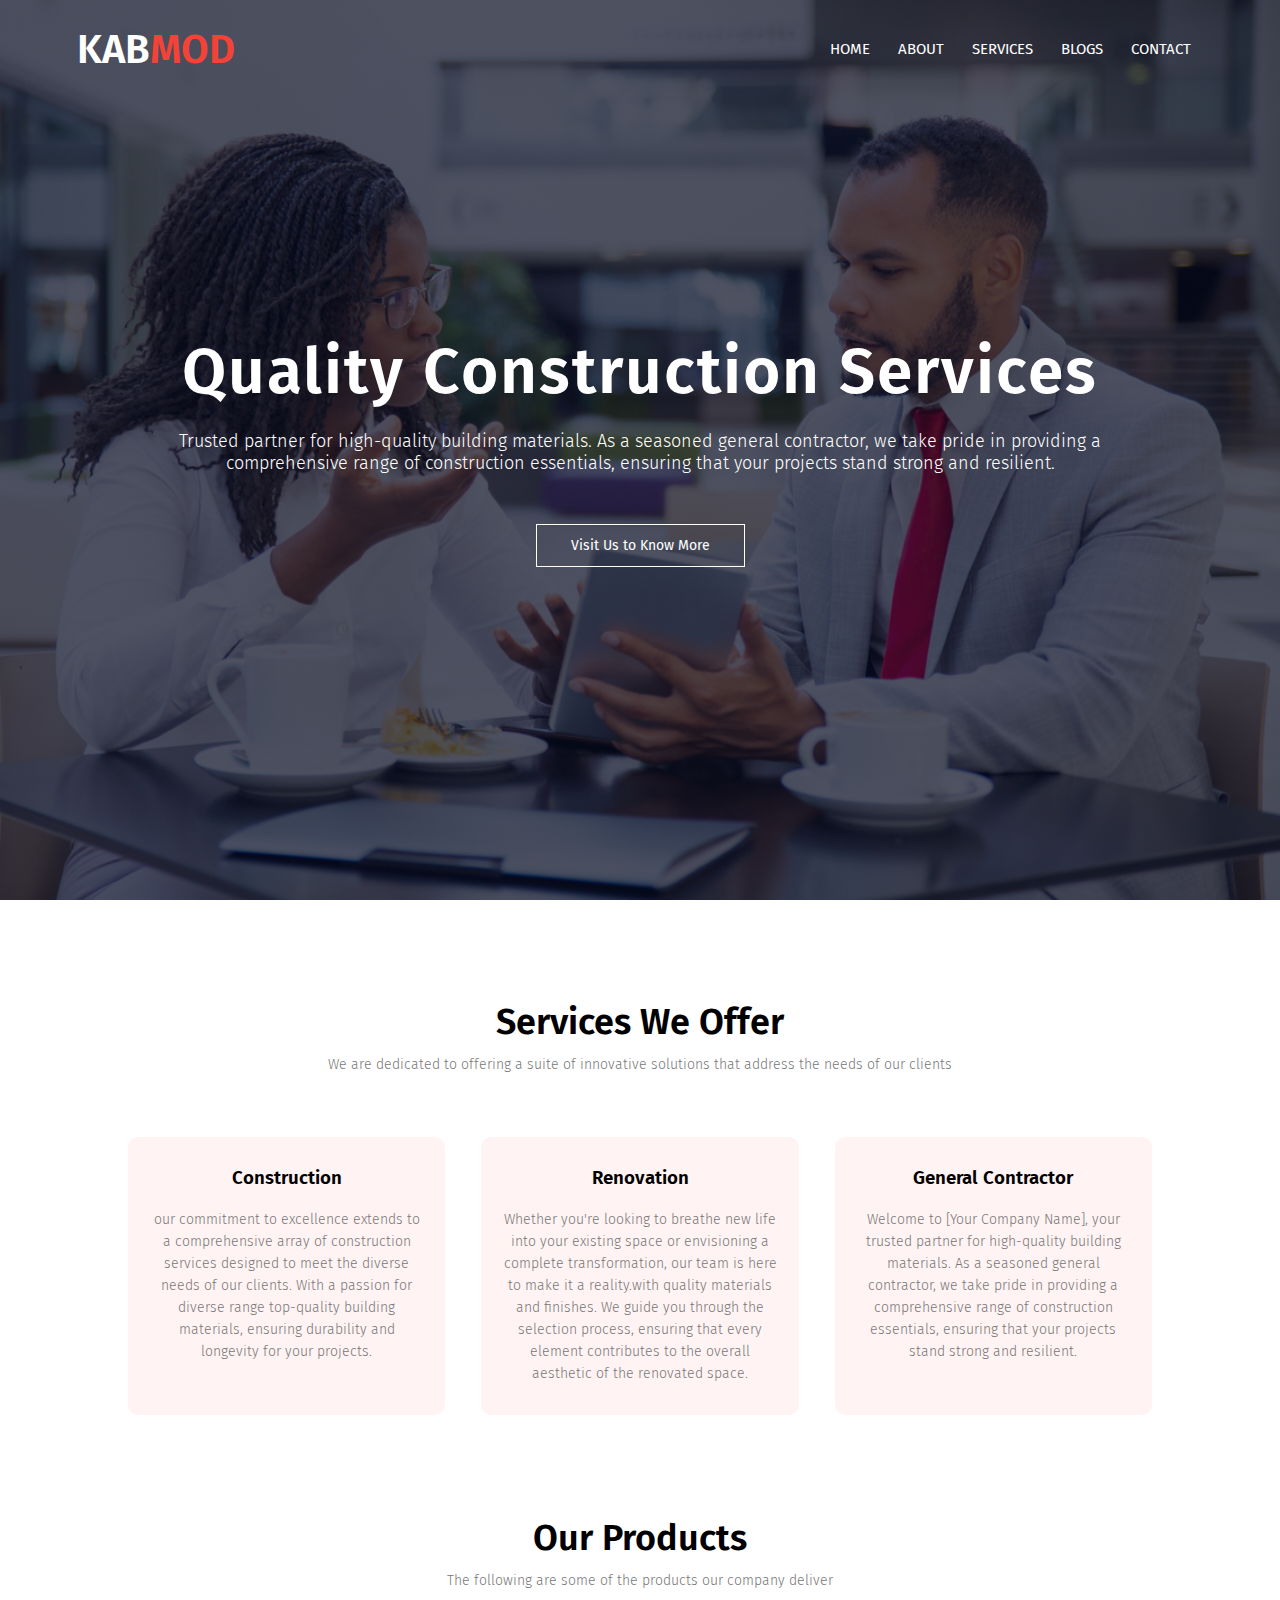
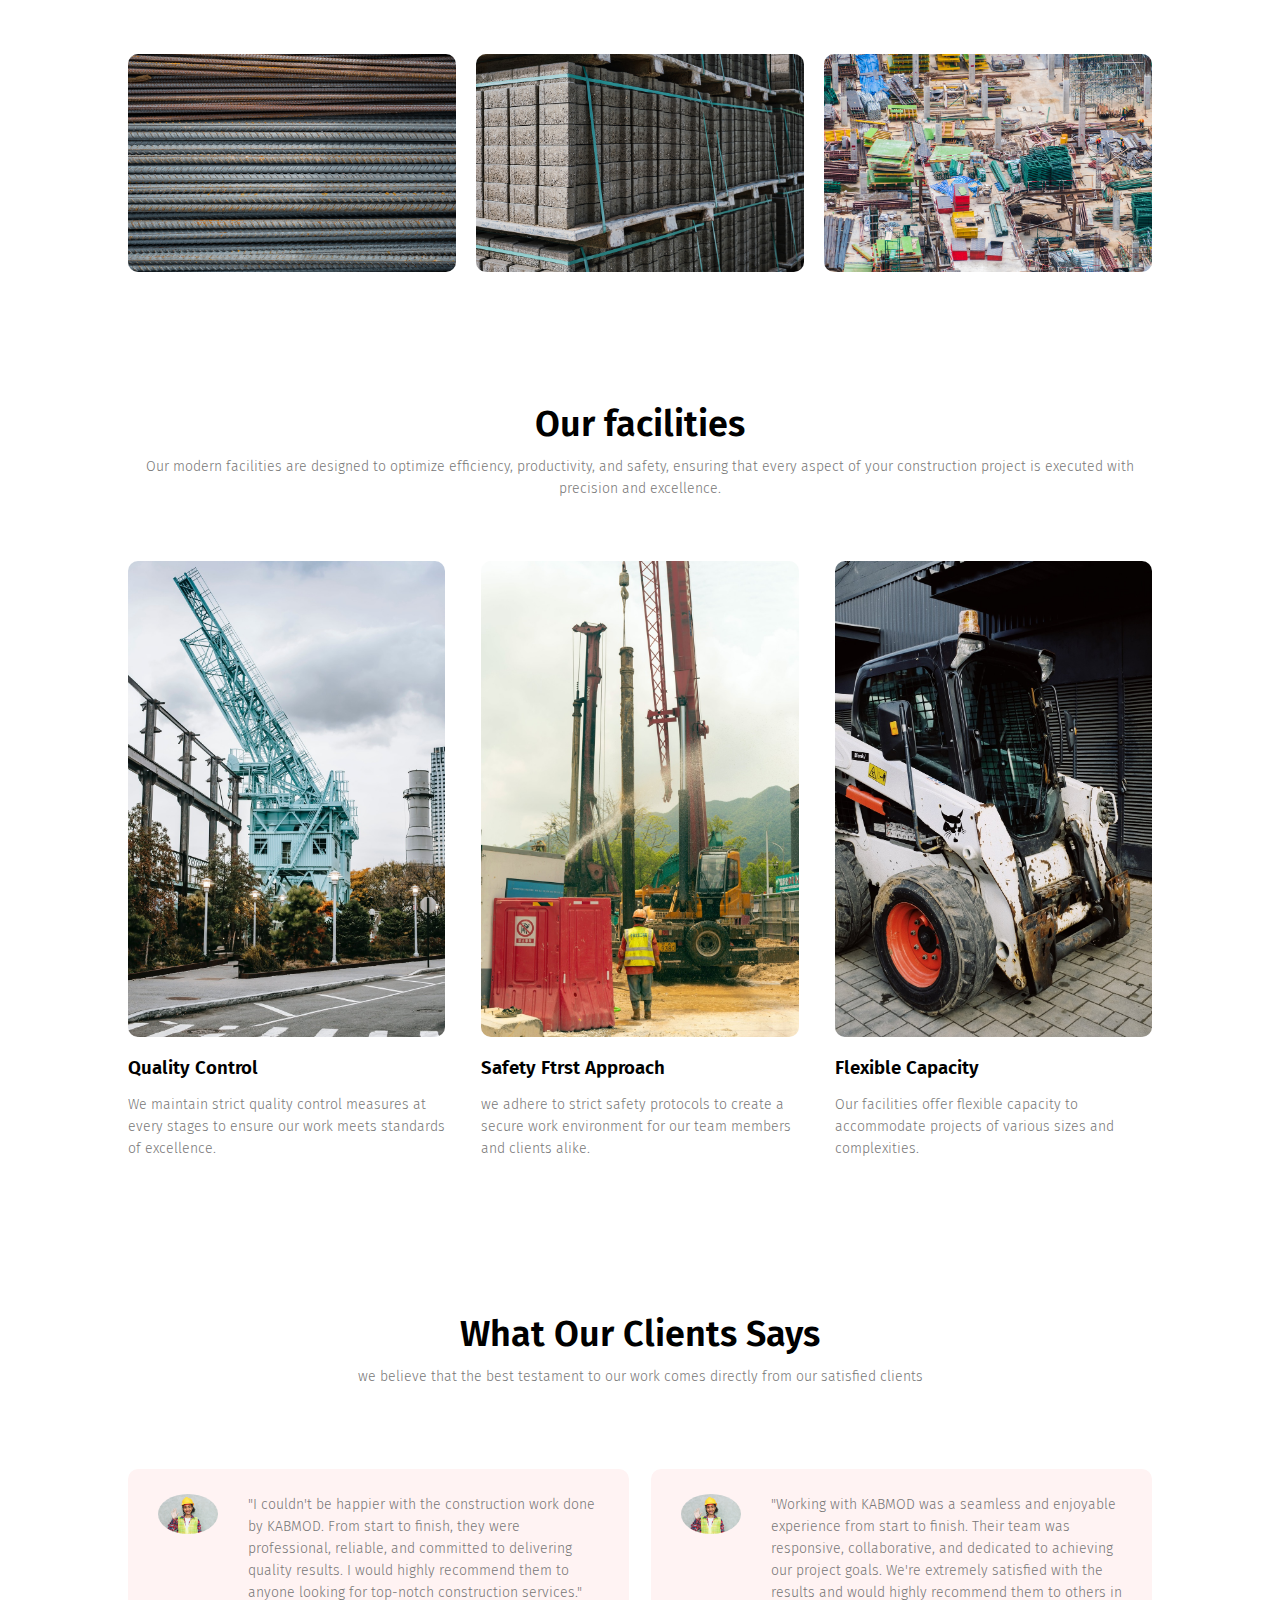
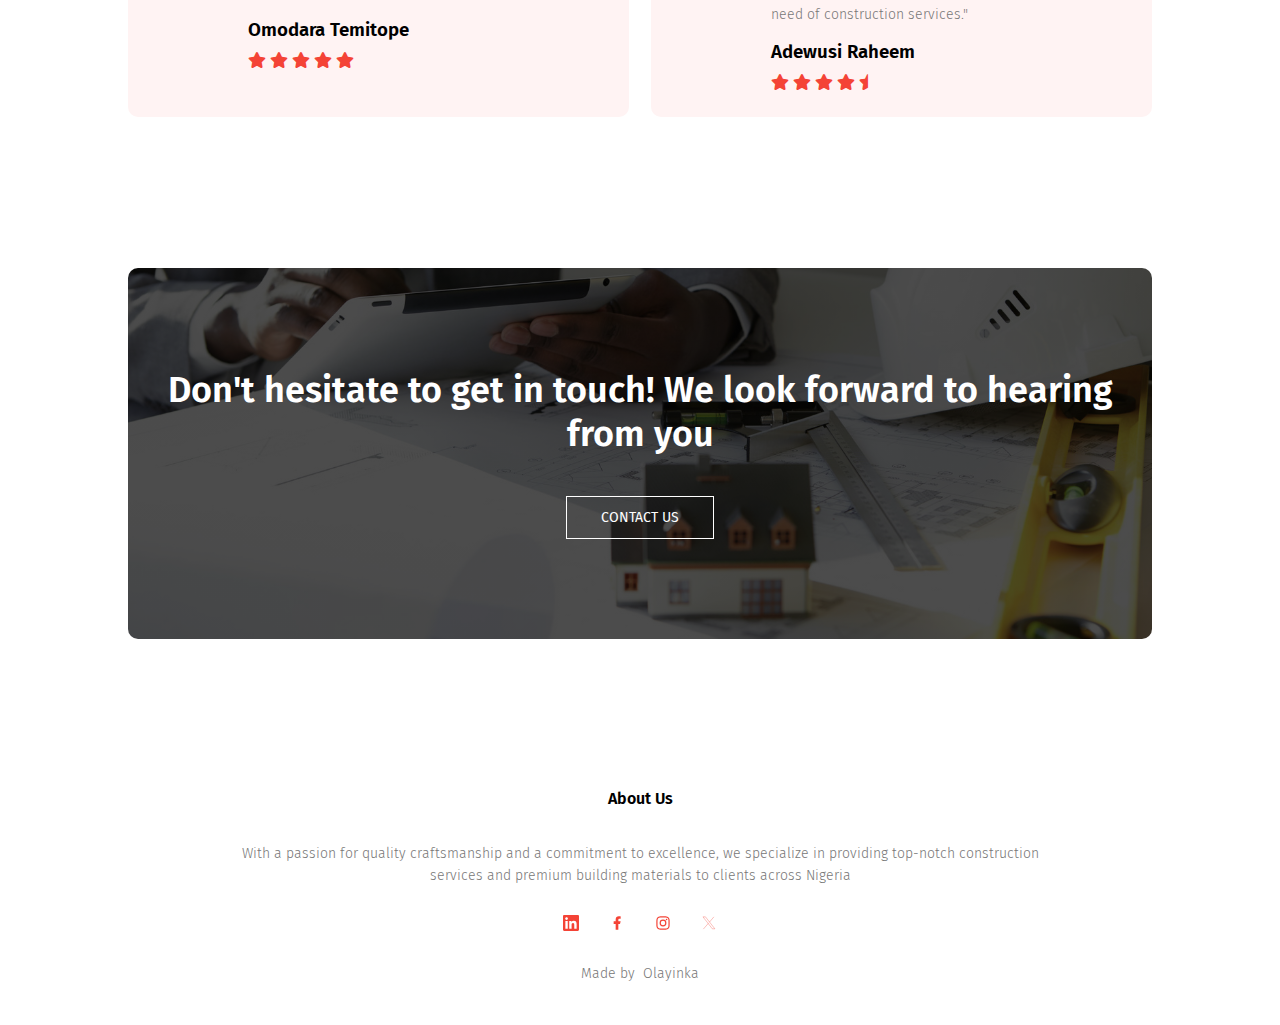
==== index.html @ 43489c5b "first commit" ====
<!DOCTYPE html>
<html lang="en">
<head>
    <meta charset="UTF-8">
    <meta name="viewport" content="width=device-width, initial-scale=1.0">
    <title>College</title>
    <link rel="stylesheet" href="./styles/styles.css">
    <link rel="preconnect" href="https://fonts.gstatic.com" crossorigin>
<link href="https://fonts.googleapis.com/css2?family=Fira+Sans:ital,wght@0,400;0,600;0,700;1,700&display=swap" rel="stylesheet">
<link rel="stylesheet" href="https://stackpath.bootstrapcdn.com/font-awesome/4.7.0/css/font-awesome.min.css">

<link rel="stylesheet" href="https://cdnjs.cloudflare.com/ajax/libs/font-awesome/5.15.4/css/all.min.css">
</head>
<body>
    <section class="header">
       <nav>
        <a href="index.html"><h1>KAB<span>MOD</span></h1></a>
        <div class="nav-links" id="navLinks">
            <i class="fas fa-times hamburger" onclick="hideMenu()"></i>
            <ul>
                <li><a href="">HOME</a></li>
                <li><a href="./about.html">ABOUT</a></li>
                <li><a href="./services.html">SERVICES</a></li>
                <li><a href="./blog.html">BLOGS</a></li>
                <li><a href="./contact.html">CONTACT</a></li>
            </ul>
        </div>
        <i class="fas fa-bars hamburger" onclick="showMenu()"></i>
       </nav> 

       <div class="text-box">
        <h1>Quality Construction Services</h1>
        <p>
            Trusted partner for high-quality building materials. As a seasoned general contractor, we take pride in providing a <br> comprehensive range of construction essentials, ensuring that your projects stand strong and resilient.
        </p>
        <a href="./about.html" class="hero-btn">Visit Us to Know More</a>
       </div>
    </section>

    <!-- course -->
    <section class="course">
        <h1>Services We Offer</h1>
        <p>We are dedicated to offering a suite of innovative solutions that address the needs of our clients</p>

        <div class="row">
            <div class="course-col">
                <h3>Construction</h3>
                <p>
                    our commitment to excellence extends to a comprehensive array of construction services designed to meet the diverse needs of our clients. With a passion for diverse range top-quality building materials, ensuring durability and longevity for your projects.

                </p>
            </div>
            <div class="course-col">
                <h3>Renovation</h3>
                <p>
                    Whether you're looking to breathe new life into your existing space or envisioning a complete transformation, our team is here to make it a reality.with quality materials and finishes. We guide you through the selection process, ensuring that every element contributes to the overall aesthetic of the renovated space.
                </p>
            </div>
            <div class="course-col">
                <h3>General Contractor</h3>
                <p>
                    Welcome to [Your Company Name], your trusted partner for high-quality building materials. As a seasoned general contractor, we take pride in providing a comprehensive range of construction essentials, ensuring that your projects stand strong and resilient.
                </p>
            </div>
        </div>
    </section>

    <section class="campus">
        <h1>Our Products</h1>
        <p>The following are some of the products our company deliver</p>

        <div class="row">
            <div class="campus-col">
                <img src="./styles/imges/construction-steel-reinforcement-closeup-selective-focus-warehouse-building-materials-repair-construction-buildings-houses (1).jpg" alt="">
                <div class="layer">
                    <h3>Our company offers top-quality iron rods that guarantee strength, durability, and peace of mind for your projects.</h3>
                </div>
            </div>
            <div class="campus-col">
                <img src="./styles/imges/pallets-with-stacked-gray-paving-slabs-selective-focus-stack-paving-slabs-warehouse-road-repair-finished-tile-sale-space-text (1).jpg" alt="">
                <div class="layer">
                    <h3> we offer a wide range of premium cement products to meet your construction needs.

                    </h3>
                </div>
            </div>
            <div class="campus-col">
                <img src="./styles/imges/construction-site (1).jpg" alt="">
                <div class="layer">
                    <h3>With team of skilled workers, we offer a comprehensive range of construction services to meet your needs.</h3>
                </div>
            </div>
        </div>
    </section>

    <!-- Facilities -->
    <section class="facilities">
        <h1>Our facilities</h1>
        <p>Our modern facilities are designed to optimize efficiency, productivity, and safety, ensuring that every aspect of your construction project is executed with precision and excellence. </p>

        <div class="row">
            <div class="facilities-col">
                <img src="./styles/imges/pexels-charles-parker-5845707 (1).jpg" alt="">
                <h3>Quality Control</h3>
                <p>We maintain strict quality control measures at every stages to ensure our work meets standards of excellence. </p>
            </div>
            <div class="facilities-col">
                <img src="./styles/imges/pexels-mo-zhou-4311990 (1).jpg" alt="">
                <h3>Safety Ftrst Approach</h3>
                <p>we adhere to strict safety protocols to create a secure work environment for our team members and clients alike.
                </p>
            </div>
            <div class="facilities-col">
                <img src="./styles/imges/pexels-ready-made-3964748 (1).jpg" alt="">
                <h3>Flexible Capacity</h3>
                <p>Our facilities offer flexible capacity to accommodate projects of various sizes and complexities.</p>
            </div>
        </div>
    </section>

    <!-- testimonials -->
    <section class="testimonials">
        <h1>What Our Clients Says</h1>
        <p>we believe that the best testament to our work comes directly from our satisfied clients<p>

            <div class="row">
                <div class="testimonials-col">
                    <img src="./styles/imges/girl.jpg" alt="">
                    <div>
                        <p>
                            "I couldn't be happier with the construction work done by KABMOD. From start to finish, they were professional, reliable, and committed to delivering quality results. I would highly recommend them to anyone looking for top-notch construction services."
                        </p>
                        <h3>Omodara Temitope</h3>
                        <i class="fas fa-star"></i>
                        <i class="fas fa-star"></i>
                        <i class="fas fa-star"></i>
                        <i class="fas fa-star"></i>
                        <i class="fas fa-star"></i>
                    </div>
                </div>
                <div class="testimonials-col">
                    <img src="./styles/imges/girl.jpg" alt="">
                    <div>
                        <p>
                            "Working with KABMOD was a seamless and enjoyable experience from start to finish. Their team was responsive, collaborative, and dedicated to achieving our project goals. We're extremely satisfied with the results and would highly recommend them to others in need of construction services."
                        </p>
                        <h3>Adewusi Raheem</h3>
                        <i class="fas fa-star"></i>
                        <i class="fas fa-star"></i>
                        <i class="fas fa-star"></i>
                        <i class="fas fa-star"></i>
                        <i class="fas fa-star-half star-half"></i>
                    </div>
                 
                </div>
            </div>
    </section>

    <!-- call to action -->

    <section class="call">
        <h1>Don't hesitate to get in touch! We look forward to hearing from you</h1>
        <a href="./contact.html" class="hero-btn">CONTACT US</a>
    </section>

    <!-- footer -->
    <section class="footer">
        <h4>About Us</h4>
        <p>With a passion for quality craftsmanship and a commitment to excellence, we specialize in providing top-notch construction <br>services and premium building materials to clients across Nigeria</p>
        <div class="icons">
            <img src="./styles/imges/logos--linkedin-icon.svg" alt="">
            <img src="./styles/imges/ri--facebook-fill.svg" alt="">
            <img src="./styles/imges/uil--instagram.svg" alt="">
            <img src="./styles/imges/arcticons--x-twitter (2).svg" alt="">
        </div>
        <p>Made by <i class="fa fa-hea"></i> Olayinka</p>
    </section>
    <script>
        var navLinks = document.getElementById("navLinks");

        function showMenu() {
            navLinks.style.right = "0";
        }
        function hideMenu() {
            navLinks.style.right = "-200px";
        }
    </script>
</body>
</html>
---- styles/styles.css ----
* {
    margin: 0;
    padding: 0;
    font-family: 'Fira Sans', sans-serif;
}
.header {
    min-height: 100vh;
    width: 100%;
    background-image: linear-gradient(rgba(4,9,30,0.7), rgba(4,9,30,0.7)), 
   url('./imges/businesswomam.jpg') ;
   background-position: center;
   background-size: cover;
   position: relative;
}
nav{
    display: flex;
    padding: 2% 6%;
    justify-content: space-between;
    align-items: center;
}
nav a {
    text-decoration: none;
}
nav a h1 {
    width: 150px;
    color: #fff;
    font-size: 40px;
}
nav a h1 span {
    color: #f44336;
}
nav a h2 span {
    color: #f44336;
}
.nav-links {
    flex: 1;
    text-align: right;
}
.nav-links ul li {
    list-style: none;
    display: inline-block;
    padding: 8px 12px;
    position: relative;
}
.nav-links ul li a {
    color: #fff;
    text-decoration: none;
    font-size: 15px;
}
.nav-links ul li::after {
    content: '';
    width: 0%;
    height: 2px;
    background: #f44336;
    display: block;
    margin: auto;
    transition: 0.5s;
}
.nav-links ul li:hover::after {
    width: 100%;
}
.text-box {
    width: 90%;
    color: #fff;
    position: absolute;
    top: 50%;
    left: 50%;
    transform: translate(-50%, -50%);
    text-align: center;
}
.text-box h1 {
    font-size: 64px;
    letter-spacing: 2px;
}
.text-box p {
    margin: 10px 0 40px;
    font-size: 18px;
    color: #fff;
}
.hero-btn {
    display: inline-block;
    text-decoration: none;
    color: #fff;
    border: 1px solid #fff;
    padding: 12px 34px;
    font-size: 14px;
    background: transparent;
    position: relative;
    cursor: pointer;
}
.hero-btn:hover {
    border: 1px solid #f44336;
    background: #f44336;
    transition: 1s;
}
nav .fas{
    display: none;
} 
@media(max-width: 700px){
    .text-box h1 {
        font-size: 23px;
    }
    .nav-links ul li {
        display: block;
    }
    .nav-links {
        position: fixed;
        background: #f44336;
        height: 100vh;
        width: 200px;
        top: 0;
        right: -200px;
        text-align: left;
        z-index: 2;
        transition: 1s;
    }
    nav .fas {
        display: block;
        color: #fcfafa;
        margin: 10px;
        font-size: 22px;
        cursor: pointer;
    }
    .nav-links ul {
        padding: 30px;
    }
}
/* course */
.course {
    width: 80%;
    margin: auto;
    text-align: center;
    padding-top: 100px;
}
h1 {
    font-size: 36px;
    font-weight: 600;
}
p {
    color: #777;
    font-size: 14px;
    font-weight: 300;
    line-height: 22px;
    padding: 10px;
}
.row {
    margin-top: 5%;
    display: flex;
    justify-content: space-between;
}
.course-col {
    flex-basis: 31%;
    background: #fff3f3;
    border-radius: 10px;
    margin-bottom: 5%;
    padding: 20px 12px;
    box-sizing: border-box;
    transition: 0.5s;
}
h3{
   text-align: center;
   font-weight: 600;
   margin: 10px 0;
}
.course-col:hover {
    box-shadow: 0 0 20px 0px rgba(63, 17, 17, 0.2);
}
@media(max-width: 700px){
    .row {
        flex-direction: column;
    }
}
/* campus */

.campus {
    width: 80%;
    margin: auto;
    text-align: center;
    padding-top: 50px;
}
.campus-col {
    flex-basis: 32%;
    border-radius: 10px;
    margin-bottom: 30px;
    position: relative;
    overflow: hidden;
}
.campus-col img {
    width: 100%;
    display: block;
}
.layer {
    background: transparent;
    height: 100%;
    width: 100%;
    position: absolute;
    top: 0;
    left: 0;
    transition: 0.5s;
}
.layer:hover {
   background: rgba(155, 96, 96, 0.7);
}
.layer h3 {
    width: 100%;
    font-weight: 500;
    color: #fff;
    font-size: 20px;
    bottom: 0;
    left: 50%;
    transform: translateX(-50%);
    position: absolute;
    opacity: 0;
    transition: 0.5s;
}
.layer:hover h3 {
    bottom: 49%;
    opacity: 1;
}
/* facilities */

.facilities {
    width: 80%;
    margin: auto;
    text-align: center;
    padding-top: 100px;
}
.facilities-col {
    flex-basis: 31%;
    border-radius: 10px;
    margin-bottom: 5%;
    text-align: left;
}
.facilities-col img {
    width: 100%;
    border-radius: 10px;
}
.facilities-col p {
    padding: 0;
}
.facilities-col h3 {
    margin-top: 16px;
    margin-bottom: 15px;
    text-align: left;
}

/* testimonials */

.testimonials {
  width: 80%;  
  margin: auto;
  padding-top: 100px;
  text-align: center;
}
.testimonials-col {
    flex-basis: 44%;
    border-radius: 10px;
    margin-bottom: 5%;
    text-align: left;
    background: #fff3f3;
    padding: 25px;
    cursor: pointer;
    display: flex;
}
.testimonials-col img {
    height: 40px;
    margin-left: 5px;
    margin-right: 30px;
    border-radius: 50%;
}
.testimonials-col p {
    padding: 0;
}
.testimonials-col h3 {
    margin-top: 15px;
    text-align: left;
}
.testimonials-col .fas {
    color: #f44336;
}
@media(max-width: 700px){
    .testimonials-col img {
        margin-left: 0px;
        margin-right: 15px;
    }
}
.call {
    margin: 100px auto;
    width: 80%;
    background-image:linear-gradient(rgba(0,0,0,0.7), rgba(0,0,0,0.7)),url('./imges/a.jpg');
    background-position: center;
    background-size: cover;
    border-radius: 10px;
    text-align: center;
    padding: 100px 0;
}
.call h1{
    color: #fff;
    margin-bottom: 40px;
    padding: 0;
}
@media(max-width: 700px){
    .call {
        font-size: 24px;
    }
}

/* footer */
.footer {
    width: 100%;
    text-align: center;
    padding: 30px 0;
}
.footer h4 {
    margin-bottom: 25px;
    margin-top: 20px;
    font-weight: 600;
}
.icons img {
    margin: 0 13px;
    cursor: pointer;
    padding: 18px 0;
}


/* about us page */

.sub-header {
    height: 50vh;
    width: 100%;
    background-image: linear-gradient(rgba(4,9,30,0.7), rgba(4,9,30,0.7)), 
    url('./imges/three.jpg') ;
    background-position: center;
    background-size: cover;
    text-align: center;
    color: #fff;
}
.sub-header h2 {
    color: #fff;
}
.sub-header h1 {
    margin-top: 100px;
}
.about-us {
    width: 80%;
    margin: auto;
    padding-top: 80px;
    padding-bottom: 50px;
}
.about-col {
    flex-basis: 48%;
    padding: 30px 2px;
}
.about-col img {
    width: 100%;
}
.about-col h1 {
    padding-top: 0;
}
.about-col p {
    padding: 15px 0 25px;
}
.red-btn {
    border: 1px solid #f44336;
    background: transparent;
    color: #f44336;
}
.red-btn:hover {
    color: #fff;
}

/* blog content */
.blog-content {
  width: 80%;
  margin: auto;
  padding: 60px 0;
}
.blog-left {
 flex-basis: 65%;
}
.blog-left img {
    width: 100%;
}
.blog-left h2 {
    color: #222;
    font-weight: 600;
    margin: 30px 0;
}
.blog-left p {
    color: #999;
    padding: 0;
}
.blog-right {
    flex-basis: 32%;
}
.blog-right h3 {
    background: #f44336;
    color: #fff;
    padding: 7px 0;
    font-size: 16px;
    margin-bottom: 20px;
}
.blog-right div {
    display: flex;
    align-items: center;
    justify-content: space-between;
    color: #555;
    padding: 8px;
    box-sizing: border-box;
}
.comment-box {
    border: 1px solid #ccc;
    margin: 50px 0;
    padding: 10px 20px;
}
.comment-box h3 {
    text-align: left;
}
.comment-form input, .comment-form textarea{
    width: 100%;
    padding: 10px;
    margin: 15px 0;
    box-sizing: border-box;
    border: none;
    outline: none;
    background: #f0f0f0;
}
.comment-form button {
    margin: 10px 0;
}
@media(max-width: 700px) {
    .sub-header h1 {
        font-size: 24px;
    }
}

/* contact */

.location {
    width: 80%;
    margin: auto;
    padding: 80px 0;
}
.location iframe {
    width: 100%;
}
.contact-us {
    width: 80%;
    margin: auto;
}
.contact-col {
    flex-basis: 48%;
    margin-bottom: 30px;
}
.contact-col div {
    display: flex;
    align-items: center;
    margin-bottom: 40px;
}
.contact-col div .fa {
    font-size: 28px;
    color: #f44336;
}
.contact-col div h5 {
    font-size: 20px;
    margin-bottom: 5px;
    color: #555;
    font-weight: 400;
}
.contact-col input, .contact-col textarea {
    width: 100%;
    padding: 15px;
    margin-bottom: 17px;
    outline: none;
    border: 1px solid #ccc;
    box-sizing: border-box;
}
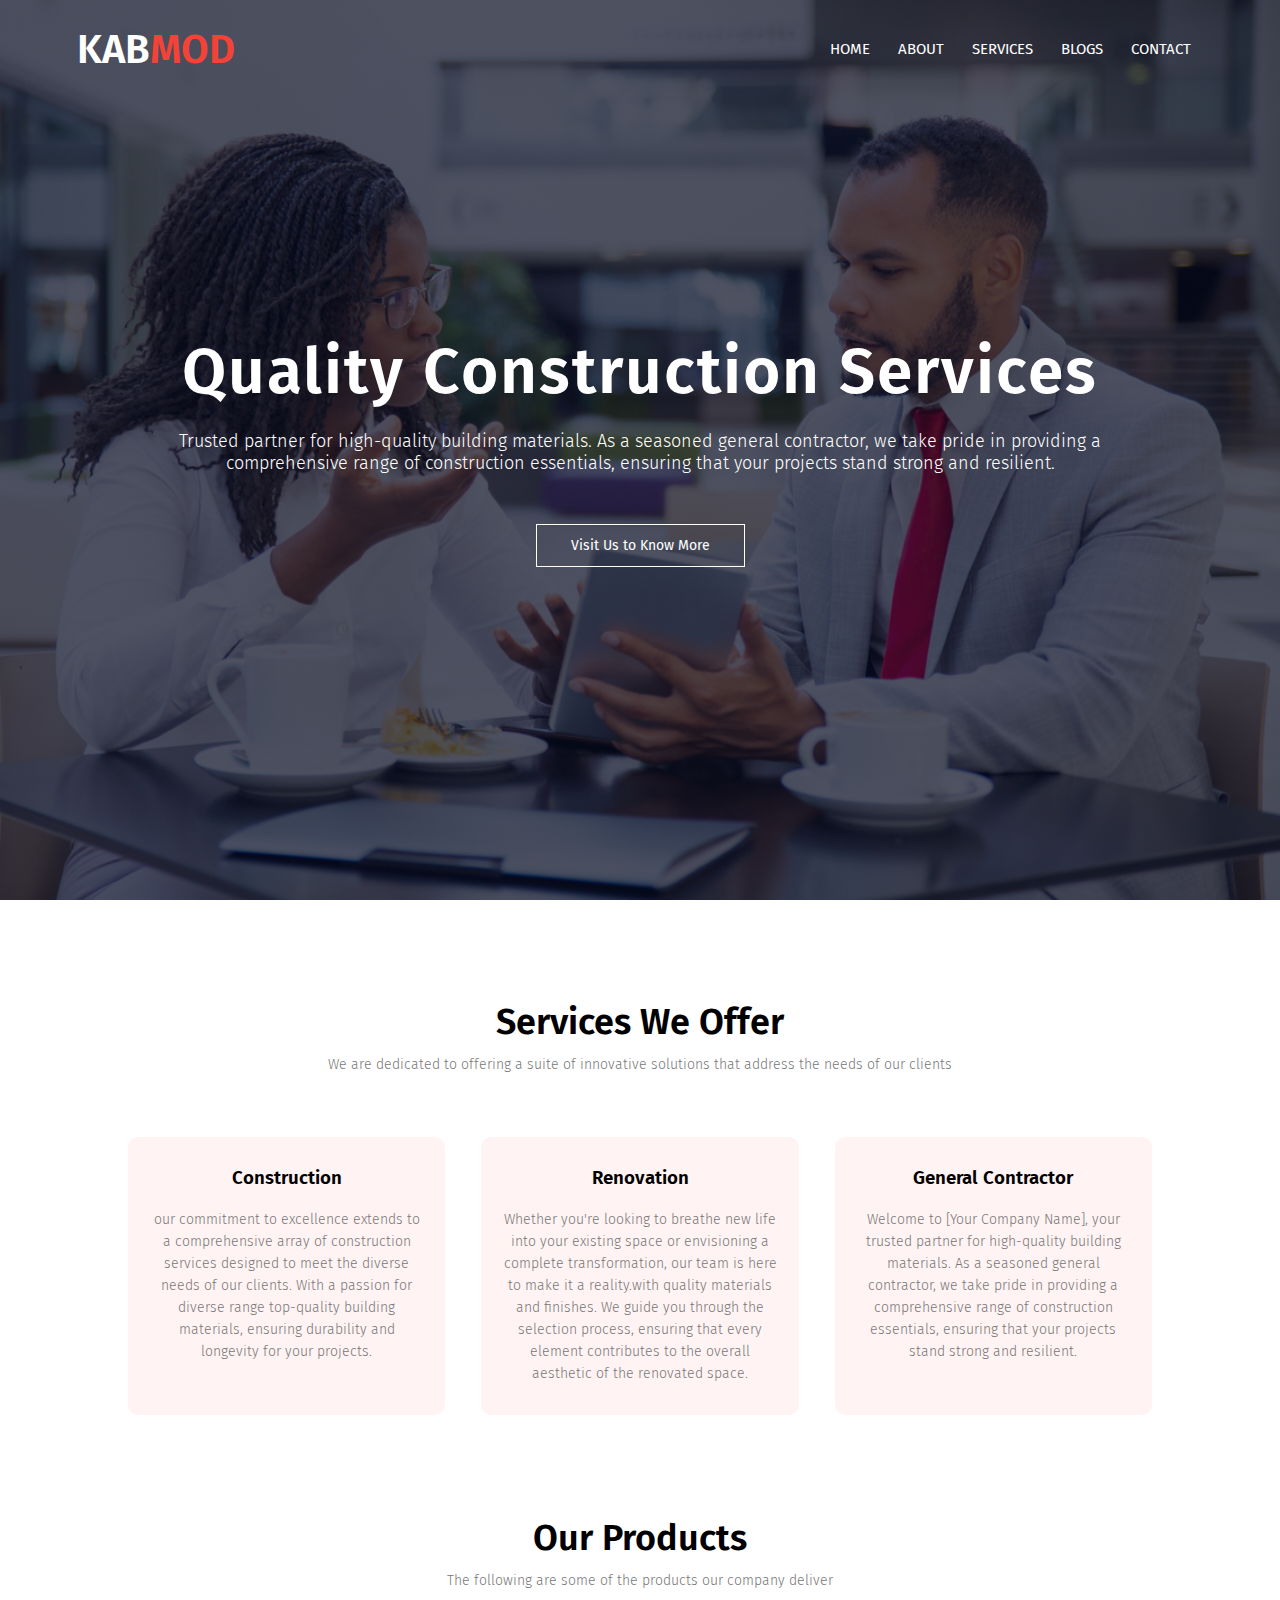
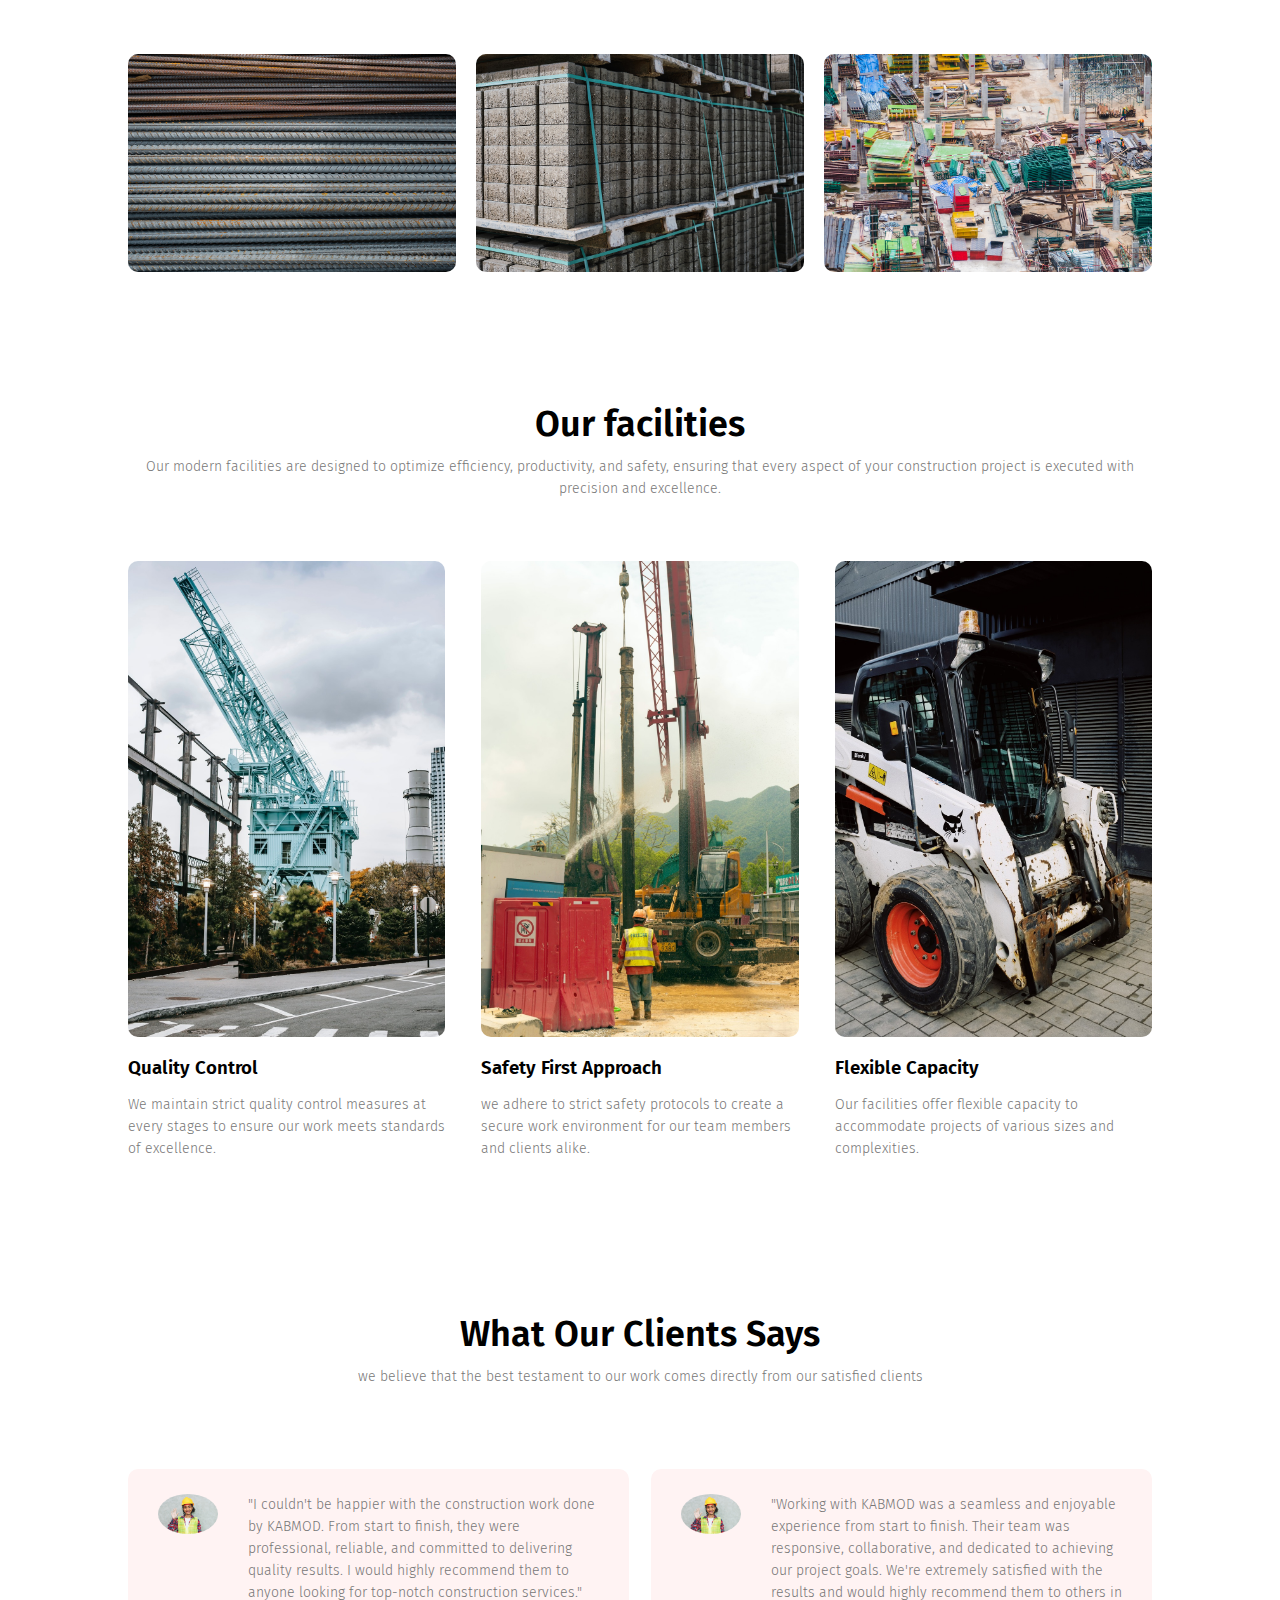
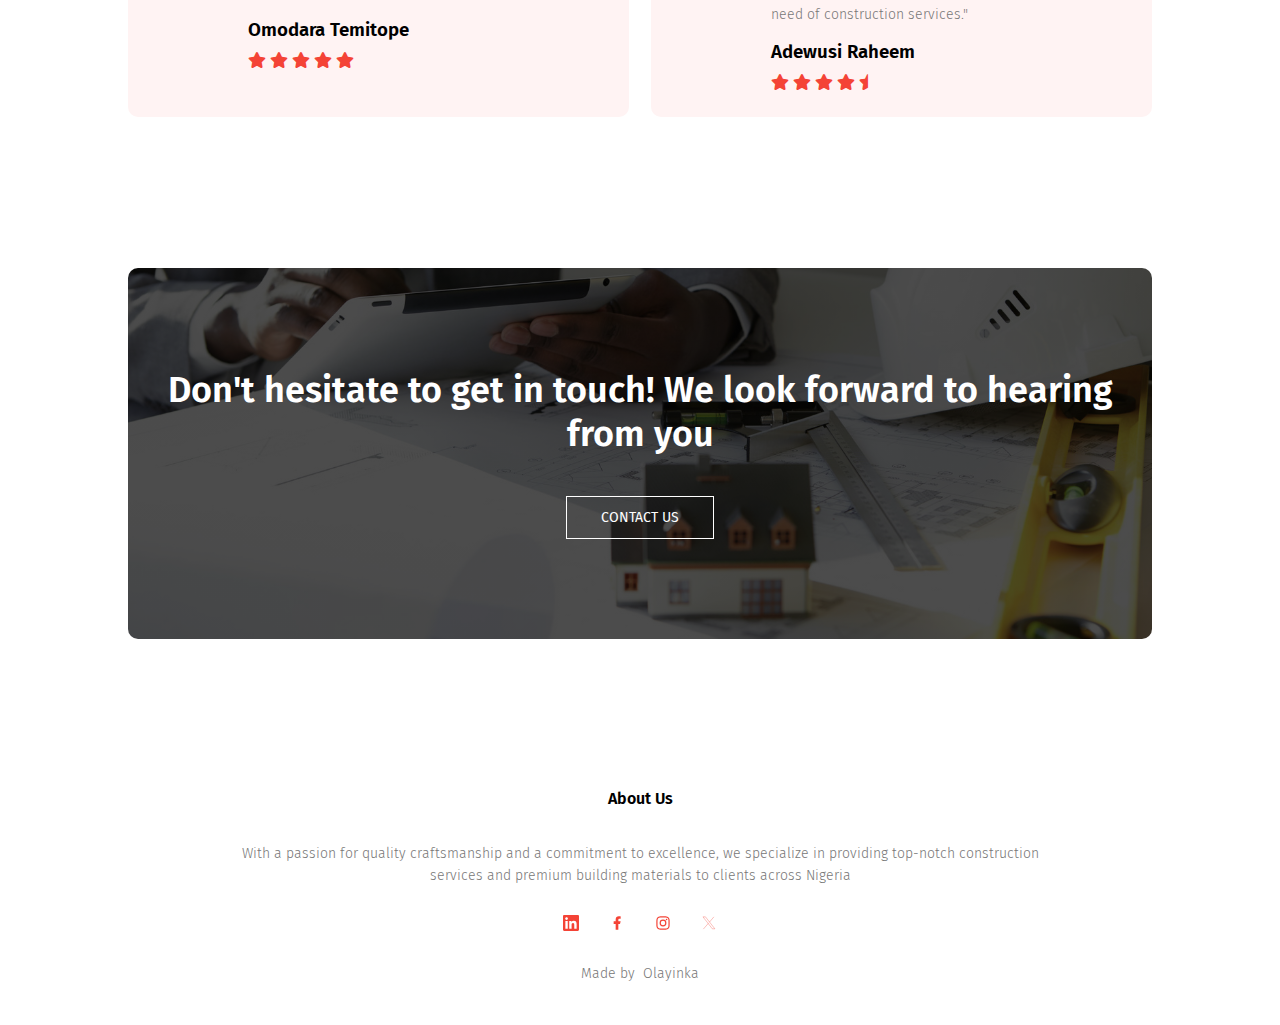
==== commit 94178d05: "first commit" ====
--- a/index.html
+++ b/index.html
@@ -106,7 +106,7 @@
             </div>
             <div class="facilities-col">
                 <img src="./styles/imges/pexels-mo-zhou-4311990 (1).jpg" alt="">
-                <h3>Safety Ftrst Approach</h3>
+                <h3>Safety First Approach</h3>
                 <p>we adhere to strict safety protocols to create a secure work environment for our team members and clients alike.
                 </p>
             </div>
